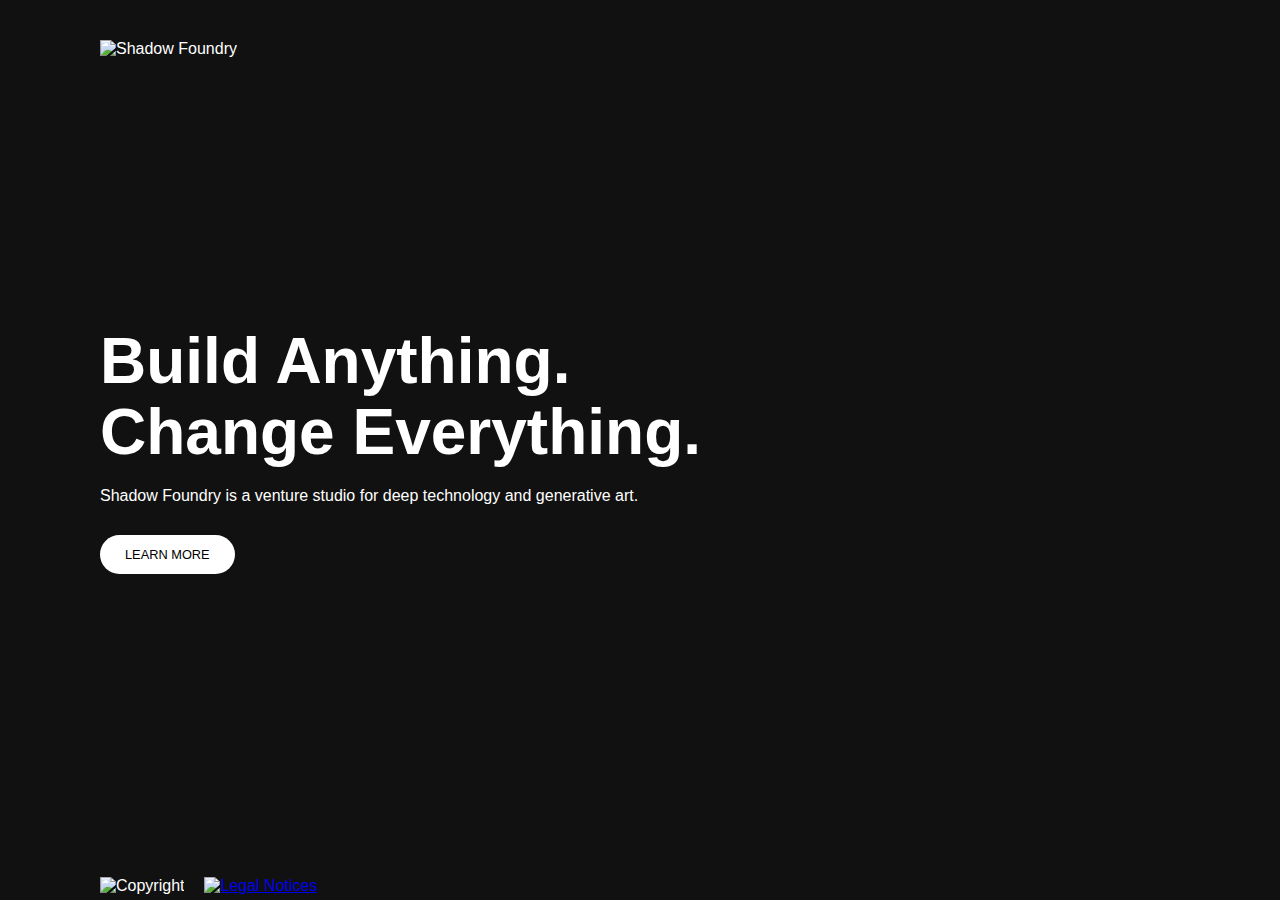
==== index.html @ a0712b69 "Add files via upload" ====
<!DOCTYPE html>
<html lang="en">
<head>
    <meta charset="UTF-8">
    <meta http-equiv="X-UA-Compatible" content="IE=edge">
    <meta name="viewport" content="width=device-width, initial-scale=1.0">
    <link rel="stylesheet" href="style.css">
    <link rel="apple-touch-icon" sizes="180x180" href="images/apple-touch-icon.png">
    <link rel="icon" type="image/png" sizes="32x32" href="images/favicon-32x32.png">
    <link rel="icon" type="image/png" sizes="16x16" href="images/favicon-16x16.png">
    <link rel="manifest" href="/site.webmanifest">
        <!--All content, images, and programming code Copyright 2022-2023, Shadow Foundry, Inc. All Rights Reserved.-->
        <!--Github: shadow-foundry-->
    <title>Shadow Foundry | Venture Studio for Art & Technology</title>
</head>
<body>

    <section class="showcase">
        <header>
            <img src="images/ShadowLogo150x50.png" alt="Shadow Foundry">
        </header>

        <video src="ShadowFoundryBackgroundVideo.mp4" muted loop autoplay></video>

        <div class="text">
        <h2>Build Anything.</h2>
        <h2>Change Everything.</h2>
        <p>Shadow Foundry is a venture studio for deep technology and generative art.</p>
            <a href="https://docs.shadowfoundry.ai">LEARN MORE</a>
        <!-- <btn><a href="https://docs.shadowfoundry.ai/">
            LEARN MORE
            </a></btn>
        <a href="shadow.formaloo.net">GET IN TOUCH</a> -->
        </div>

        <ul class="legal">
            <li><img src="images/copyright150px_2023.png" alt="Copyright"></li>
            <li><a href="https://docs.shadowfoundry.ai"><img src="images/Privacy&Terms176px.png" alt="Legal Notices"></a></li>
        </ul>
    </section>
</body>
</html>
---- style.css ----
/* lato-100 - latin-ext_latin */
@font-face {
  font-family: 'Lato';
  font-style: normal;
  font-weight: 100;
  src: url('../fonts/lato-v23-latin-ext_latin-100.eot'); /* IE9 Compat Modes */
  src: local(''),
       url('../fonts/lato-v23-latin-ext_latin-100.eot?#iefix') format('embedded-opentype'), /* IE6-IE8 */
       url('../fonts/lato-v23-latin-ext_latin-100.woff2') format('woff2'), /* Super Modern Browsers */
       url('../fonts/lato-v23-latin-ext_latin-100.woff') format('woff'), /* Modern Browsers */
       url('../fonts/lato-v23-latin-ext_latin-100.ttf') format('truetype'), /* Safari, Android, iOS */
       url('../fonts/lato-v23-latin-ext_latin-100.svg#Lato') format('svg'); /* Legacy iOS */
}

/* lato-100italic - latin-ext_latin */
@font-face {
  font-family: 'Lato';
  font-style: italic;
  font-weight: 100;
  src: url('../fonts/lato-v23-latin-ext_latin-100italic.eot'); /* IE9 Compat Modes */
  src: local(''),
       url('../fonts/lato-v23-latin-ext_latin-100italic.eot?#iefix') format('embedded-opentype'), /* IE6-IE8 */
       url('../fonts/lato-v23-latin-ext_latin-100italic.woff2') format('woff2'), /* Super Modern Browsers */
       url('../fonts/lato-v23-latin-ext_latin-100italic.woff') format('woff'), /* Modern Browsers */
       url('../fonts/lato-v23-latin-ext_latin-100italic.ttf') format('truetype'), /* Safari, Android, iOS */
       url('../fonts/lato-v23-latin-ext_latin-100italic.svg#Lato') format('svg'); /* Legacy iOS */
}

/* lato-300 - latin-ext_latin */
@font-face {
  font-family: 'Lato';
  font-style: normal;
  font-weight: 300;
  src: url('../fonts/lato-v23-latin-ext_latin-300.eot'); /* IE9 Compat Modes */
  src: local(''),
       url('../fonts/lato-v23-latin-ext_latin-300.eot?#iefix') format('embedded-opentype'), /* IE6-IE8 */
       url('../fonts/lato-v23-latin-ext_latin-300.woff2') format('woff2'), /* Super Modern Browsers */
       url('../fonts/lato-v23-latin-ext_latin-300.woff') format('woff'), /* Modern Browsers */
       url('../fonts/lato-v23-latin-ext_latin-300.ttf') format('truetype'), /* Safari, Android, iOS */
       url('../fonts/lato-v23-latin-ext_latin-300.svg#Lato') format('svg'); /* Legacy iOS */
}

/* lato-300italic - latin-ext_latin */
@font-face {
  font-family: 'Lato';
  font-style: italic;
  font-weight: 300;
  src: url('../fonts/lato-v23-latin-ext_latin-300italic.eot'); /* IE9 Compat Modes */
  src: local(''),
       url('../fonts/lato-v23-latin-ext_latin-300italic.eot?#iefix') format('embedded-opentype'), /* IE6-IE8 */
       url('../fonts/lato-v23-latin-ext_latin-300italic.woff2') format('woff2'), /* Super Modern Browsers */
       url('../fonts/lato-v23-latin-ext_latin-300italic.woff') format('woff'), /* Modern Browsers */
       url('../fonts/lato-v23-latin-ext_latin-300italic.ttf') format('truetype'), /* Safari, Android, iOS */
       url('../fonts/lato-v23-latin-ext_latin-300italic.svg#Lato') format('svg'); /* Legacy iOS */
}

/* lato-regular - latin-ext_latin */
@font-face {
  font-family: 'Lato';
  font-style: normal;
  font-weight: 400;
  src: url('../fonts/lato-v23-latin-ext_latin-regular.eot'); /* IE9 Compat Modes */
  src: local(''),
       url('../fonts/lato-v23-latin-ext_latin-regular.eot?#iefix') format('embedded-opentype'), /* IE6-IE8 */
       url('../fonts/lato-v23-latin-ext_latin-regular.woff2') format('woff2'), /* Super Modern Browsers */
       url('../fonts/lato-v23-latin-ext_latin-regular.woff') format('woff'), /* Modern Browsers */
       url('../fonts/lato-v23-latin-ext_latin-regular.ttf') format('truetype'), /* Safari, Android, iOS */
       url('../fonts/lato-v23-latin-ext_latin-regular.svg#Lato') format('svg'); /* Legacy iOS */
}

/* lato-italic - latin-ext_latin */
@font-face {
  font-family: 'Lato';
  font-style: italic;
  font-weight: 400;
  src: url('../fonts/lato-v23-latin-ext_latin-italic.eot'); /* IE9 Compat Modes */
  src: local(''),
       url('../fonts/lato-v23-latin-ext_latin-italic.eot?#iefix') format('embedded-opentype'), /* IE6-IE8 */
       url('../fonts/lato-v23-latin-ext_latin-italic.woff2') format('woff2'), /* Super Modern Browsers */
       url('../fonts/lato-v23-latin-ext_latin-italic.woff') format('woff'), /* Modern Browsers */
       url('../fonts/lato-v23-latin-ext_latin-italic.ttf') format('truetype'), /* Safari, Android, iOS */
       url('../fonts/lato-v23-latin-ext_latin-italic.svg#Lato') format('svg'); /* Legacy iOS */
}

/* lato-700 - latin-ext_latin */
@font-face {
  font-family: 'Lato';
  font-style: normal;
  font-weight: 700;
  src: url('../fonts/lato-v23-latin-ext_latin-700.eot'); /* IE9 Compat Modes */
  src: local(''),
       url('../fonts/lato-v23-latin-ext_latin-700.eot?#iefix') format('embedded-opentype'), /* IE6-IE8 */
       url('../fonts/lato-v23-latin-ext_latin-700.woff2') format('woff2'), /* Super Modern Browsers */
       url('../fonts/lato-v23-latin-ext_latin-700.woff') format('woff'), /* Modern Browsers */
       url('../fonts/lato-v23-latin-ext_latin-700.ttf') format('truetype'), /* Safari, Android, iOS */
       url('../fonts/lato-v23-latin-ext_latin-700.svg#Lato') format('svg'); /* Legacy iOS */
}

/* lato-700italic - latin-ext_latin */
@font-face {
  font-family: 'Lato';
  font-style: italic;
  font-weight: 700;
  src: url('../fonts/lato-v23-latin-ext_latin-700italic.eot'); /* IE9 Compat Modes */
  src: local(''),
       url('../fonts/lato-v23-latin-ext_latin-700italic.eot?#iefix') format('embedded-opentype'), /* IE6-IE8 */
       url('../fonts/lato-v23-latin-ext_latin-700italic.woff2') format('woff2'), /* Super Modern Browsers */
       url('../fonts/lato-v23-latin-ext_latin-700italic.woff') format('woff'), /* Modern Browsers */
       url('../fonts/lato-v23-latin-ext_latin-700italic.ttf') format('truetype'), /* Safari, Android, iOS */
       url('../fonts/lato-v23-latin-ext_latin-700italic.svg#Lato') format('svg'); /* Legacy iOS */
}

/* lato-900 - latin-ext_latin */
@font-face {
  font-family: 'Lato';
  font-style: normal;
  font-weight: 900;
  src: url('../fonts/lato-v23-latin-ext_latin-900.eot'); /* IE9 Compat Modes */
  src: local(''),
       url('../fonts/lato-v23-latin-ext_latin-900.eot?#iefix') format('embedded-opentype'), /* IE6-IE8 */
       url('../fonts/lato-v23-latin-ext_latin-900.woff2') format('woff2'), /* Super Modern Browsers */
       url('../fonts/lato-v23-latin-ext_latin-900.woff') format('woff'), /* Modern Browsers */
       url('../fonts/lato-v23-latin-ext_latin-900.ttf') format('truetype'), /* Safari, Android, iOS */
       url('../fonts/lato-v23-latin-ext_latin-900.svg#Lato') format('svg'); /* Legacy iOS */
}

/* lato-900italic - latin-ext_latin */
@font-face {
  font-family: 'Lato';
  font-style: italic;
  font-weight: 900;
  src: url('../fonts/lato-v23-latin-ext_latin-900italic.eot'); /* IE9 Compat Modes */
  src: local(''),
       url('../fonts/lato-v23-latin-ext_latin-900italic.eot?#iefix') format('embedded-opentype'), /* IE6-IE8 */
       url('../fonts/lato-v23-latin-ext_latin-900italic.woff2') format('woff2'), /* Super Modern Browsers */
       url('../fonts/lato-v23-latin-ext_latin-900italic.woff') format('woff'), /* Modern Browsers */
       url('../fonts/lato-v23-latin-ext_latin-900italic.ttf') format('truetype'), /* Safari, Android, iOS */
       url('../fonts/lato-v23-latin-ext_latin-900italic.svg#Lato') format('svg'); /* Legacy iOS */
}

* {
    box-sizing: border-box;  
    margin: 0;
    padding: 0;
    font-family: 'Lato', sans-serif;
  }

  .showcase {
      position: absolute;
      right: 0;
      width: 100%;
      min-height: 100vh;
      padding: 100px;
      display: flex;
      justify-content: space-between;
      align-items: center;
      background: #111;
      color: #fff;
      z-index: 2;
      transition: 0.5s;
  }

  .showcase.active {
    right: 300px;
  }

  .showcase header {
      position: absolute;
      top: 0;
      left: 0;
      width: 100%;
      padding: 40px 100px;
      z-index: 100;
      display: flex;
      align-items: center;
      justify-content: space-between;
  }

  .showcase video {
    position: absolute;
    top: 0;
    left: 0;
    width: 100%;
    height: 100%;
    object-fit: cover;
    opacity: 0.8;
  }

  .text {
    position: relative;
    z-index: 10;
  }

  .text h2 {
    font-size: 4em;
    font-weight: 900;
    line-height: 1.1em;
  }

  .text h3 {
    font-size: 2em;
    font-weight: 400;
    line-height: 1em;
  }

  .text p {
    font-size: 1em;
    margin: 20px 0;
    font-weight: 300;
    max-width: 700px;
  }

  .text a {
    display: inline-block;
    font-size: 0.8em;
    background: #fff;
    padding: 12px 25px;
    color: #000;
    text-decoration: none;
    margin-top: 10px;
    border-radius: 100px 100px 100px 100px;
    transition: 0.1s;
  }

  .text a:hover {
    color: #000;
    background: #d3d3d3;
  }

/*
  .text a {
    display: inline-block;
    font-size: 0.8em;
    color: #000;
    text-decoration: none;
    margin-top: 10px;
  }

  .text a:hover {
    color: #000;
    background: #d3d3d3;
  }

  .text btn {
    background: #fff;
    padding: 12px 20px;
    border-radius: 100px 100px 100px 100px;
    transition: 0.1s;
    z-index: 10;
  }
*/
    /* All code and contents copyright 2021-2023 Shadow Foundry, Inc. All rights reserved. */
    /* github: shadow-foundry */

  .legal {
    position: absolute;
    bottom: 5px;
    z-index: 10;
    display: flex;
    justify-content: center;
    align-items: center;
  }

  .legal li {
    list-style: none;
    margin-right: 20px;
  }

  @media(max-width: 798px) {
    .showcase, .showcase header {
      padding: 40px;
    }

    .text h2 {
      font-size: 3em;
    }
  }
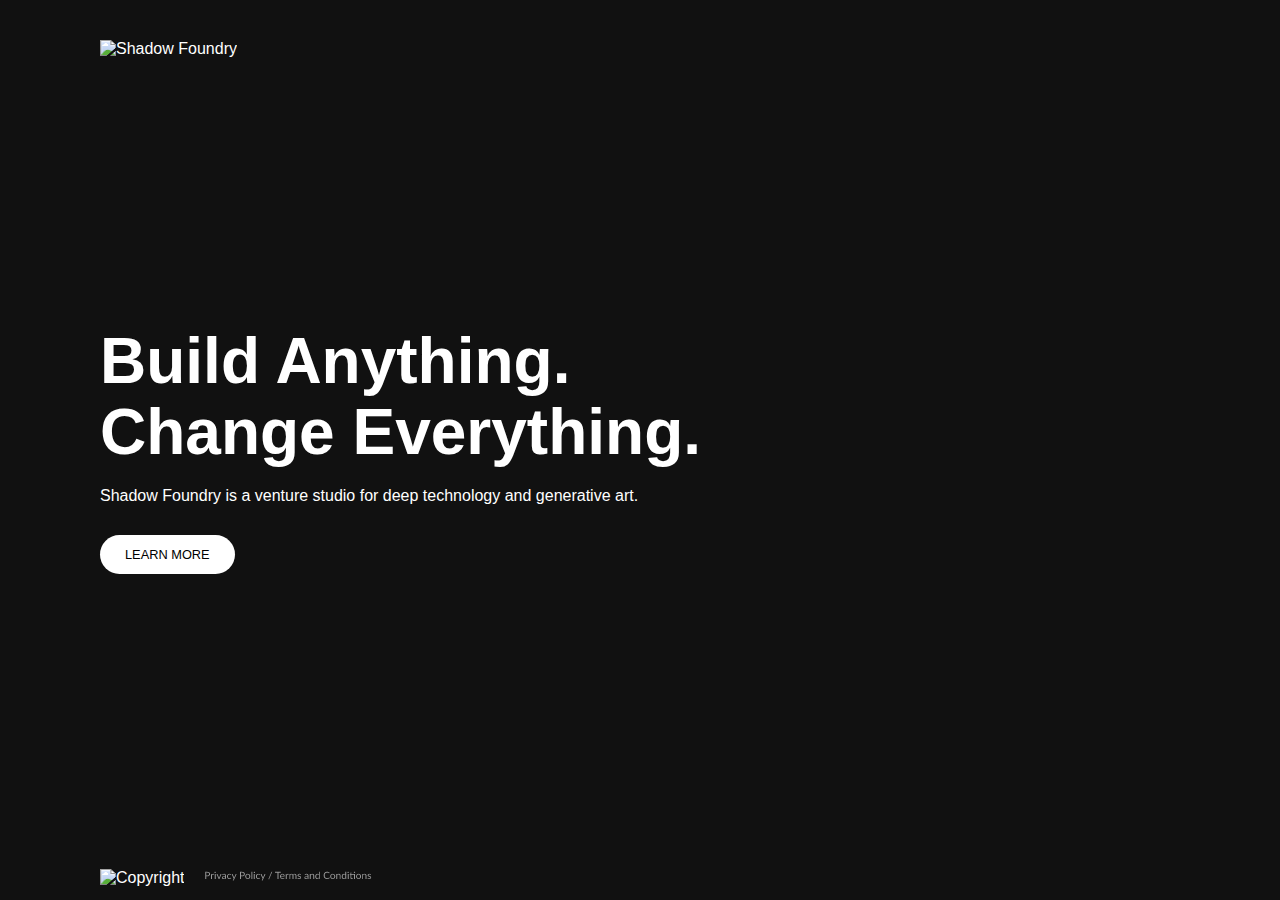
==== commit 20378f24: "Add files via upload" ====
--- a/index.html
+++ b/index.html
@@ -27,15 +27,12 @@
         <h2>Change Everything.</h2>
         <p>Shadow Foundry is a venture studio for deep technology and generative art.</p>
             <a href="https://docs.shadowfoundry.ai">LEARN MORE</a>
-        <!-- <btn><a href="https://docs.shadowfoundry.ai/">
-            LEARN MORE
-            </a></btn>
-        <a href="shadow.formaloo.net">GET IN TOUCH</a> -->
+           <!-- <a href="">GET IN TOUCH</a> -->
         </div>
 
         <ul class="legal">
             <li><img src="images/copyright150px_2023.png" alt="Copyright"></li>
-            <li><a href="https://docs.shadowfoundry.ai"><img src="images/Privacy&Terms176px.png" alt="Legal Notices"></a></li>
+            <li><a href="https://docs.shadowfoundry.ai"><img src="images/Privacy&Terms168px.png" alt="Legal Notices"></a></li>
         </ul>
     </section>
 </body>
--- a/style.css
+++ b/style.css
@@ -227,28 +227,17 @@
     background: #d3d3d3;
   }
 
-/*
-  .text a {
-    display: inline-block;
-    font-size: 0.8em;
+  /*
+  .get-in-touch {
     color: #000;
-    text-decoration: none;
-    margin-top: 10px;
-  }
-
-  .text a:hover {
-    color: #000;
-    background: #d3d3d3;
-  }
-
-  .text btn {
-    background: #fff;
-    padding: 12px 20px;
-    border-radius: 100px 100px 100px 100px;
     transition: 0.1s;
-    z-index: 10;
-  }
-*/
+  }
+
+  .get-in-touch:hover {
+    color: #fff;
+  }
+  */
+
     /* All code and contents copyright 2021-2023 Shadow Foundry, Inc. All rights reserved. */
     /* github: shadow-foundry */
 
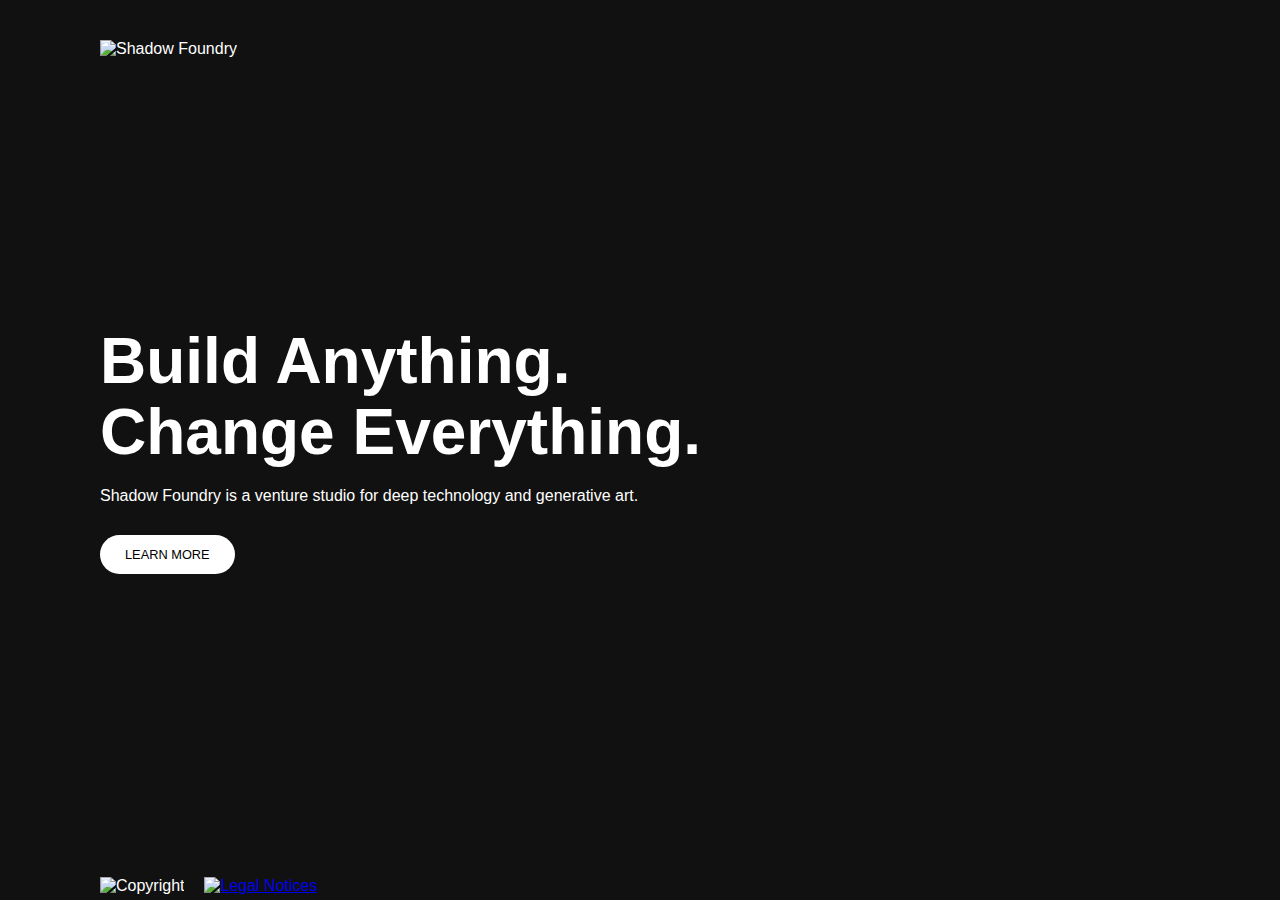
==== commit 79efee95: "Add files via upload" ====
--- a/index.html
+++ b/index.html
@@ -32,7 +32,7 @@
 
         <ul class="legal">
             <li><img src="images/copyright150px_2023.png" alt="Copyright"></li>
-            <li><a href="https://docs.shadowfoundry.ai"><img src="images/Privacy&Terms168px.png" alt="Legal Notices"></a></li>
+            <li><a href="https://docs.shadowfoundry.ai"><img src="images/Privacy_Terms168px.png" alt="Legal Notices"></a></li>
         </ul>
     </section>
 </body>
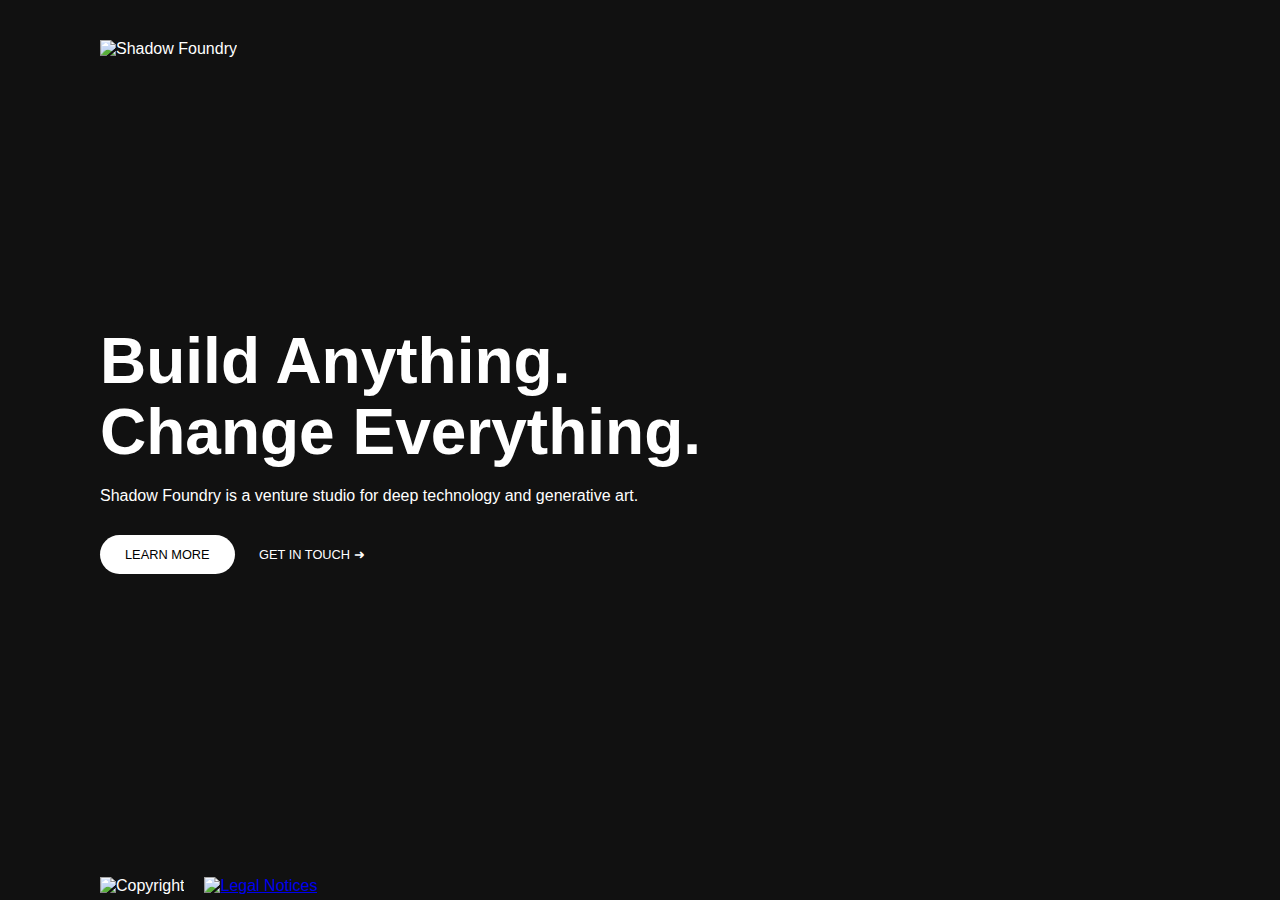
==== commit b130ddec: "Add files via upload" ====
--- a/index.html
+++ b/index.html
@@ -26,13 +26,13 @@
         <h2>Build Anything.</h2>
         <h2>Change Everything.</h2>
         <p>Shadow Foundry is a venture studio for deep technology and generative art.</p>
-            <a href="https://docs.shadowfoundry.ai">LEARN MORE</a>
-           <!-- <a href="">GET IN TOUCH</a> -->
+            <a href="https://docs.shadowfoundry.ai" class="learn-more">LEARN MORE</a>
+            <a href="https://tplni2xs4l7.typeform.com/to/yG4g8jV9" class="get-in-touch">GET IN TOUCH &#10140;</a>
         </div>
 
         <ul class="legal">
             <li><img src="images/copyright150px_2023.png" alt="Copyright"></li>
-            <li><a href="https://docs.shadowfoundry.ai"><img src="images/Privacy_Terms168px.png" alt="Legal Notices"></a></li>
+            <li><a href="https://docs.shadowfoundry.ai/shadow-foundry/legal/"><img src="images/Privacy_Terms168px.png" alt="Legal Notices"></a></li>
         </ul>
     </section>
 </body>
--- a/style.css
+++ b/style.css
@@ -210,7 +210,7 @@
     max-width: 700px;
   }
 
-  .text a {
+  .learn-more {
     display: inline-block;
     font-size: 0.8em;
     background: #fff;
@@ -222,21 +222,26 @@
     transition: 0.1s;
   }
 
-  .text a:hover {
+  .learn-more:hover {
     color: #000;
     background: #d3d3d3;
   }
 
-  /*
   .get-in-touch {
-    color: #000;
+    color: #fff;
+    font-size: 0.8em;
+    text-decoration: none;
+    margin-top: 10px;
+    margin-left: 20px;
+    background: none;
+    padding: 0;
+    border-radius: 0;
     transition: 0.1s;
-  }
-
-  .get-in-touch:hover {
-    color: #fff;
-  }
-  */
+ }
+
+ .get-in-touch:hover {
+  color: #d3d3d3;
+ }
 
     /* All code and contents copyright 2021-2023 Shadow Foundry, Inc. All rights reserved. */
     /* github: shadow-foundry */
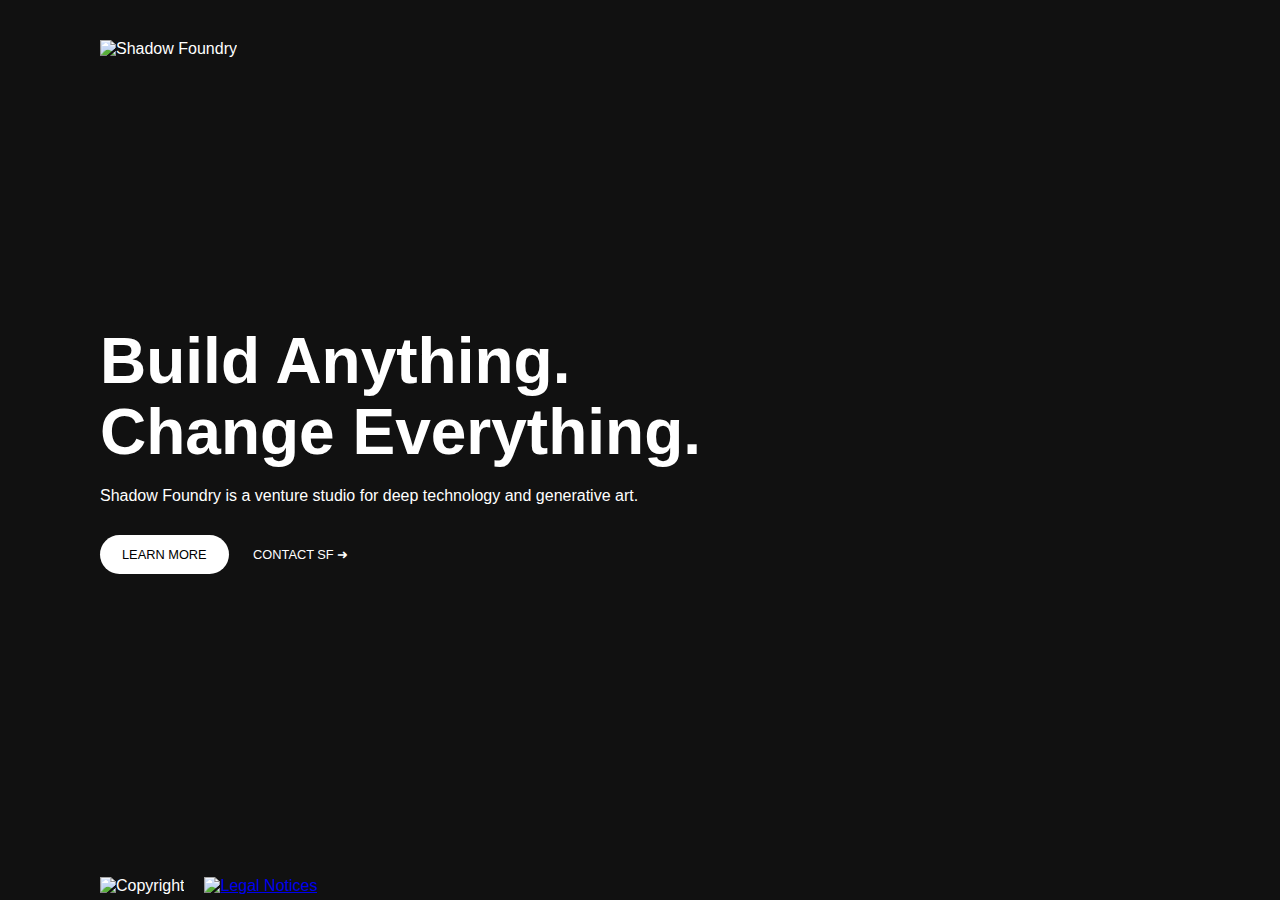
==== commit 9a6ac0c6: "Add files via upload" ====
--- a/index.html
+++ b/index.html
@@ -20,19 +20,19 @@
             <img src="images/ShadowLogo150x50.png" alt="Shadow Foundry">
         </header>
 
-        <video src="ShadowFoundryBackgroundVideo.mp4" muted loop autoplay></video>
+        <video src="SF_2023BackgroundVideo_17mb.mp4" muted loop autoplay></video>
 
         <div class="text">
         <h2>Build Anything.</h2>
         <h2>Change Everything.</h2>
         <p>Shadow Foundry is a venture studio for deep technology and generative art.</p>
             <a href="https://docs.shadowfoundry.ai" class="learn-more">LEARN MORE</a>
-            <a href="https://tplni2xs4l7.typeform.com/to/yG4g8jV9" class="get-in-touch">GET IN TOUCH &#10140;</a>
+            <a href="https://tplni2xs4l7.typeform.com/to/yG4g8jV9" class="get-in-touch">CONTACT SF &#10140;</a>
         </div>
 
         <ul class="legal">
             <li><img src="images/copyright150px_2023.png" alt="Copyright"></li>
-            <li><a href="https://docs.shadowfoundry.ai/shadow-foundry/legal/"><img src="images/Privacy_Terms168px.png" alt="Legal Notices"></a></li>
+            <li><a href="https://docs.shadowfoundry.ai/shadow-foundry/legal/terms-and-conditions-of-use"><img src="images/Privacy_Terms168px.png" alt="Legal Notices"></a></li>
         </ul>
     </section>
 </body>
--- a/style.css
+++ b/style.css
@@ -210,14 +210,18 @@
     max-width: 700px;
   }
 
-  .learn-more {
+  .text a {
     display: inline-block;
     font-size: 0.8em;
+    margin-top: 10px;
+  }
+
+  .learn-more {
     background: #fff;
-    padding: 12px 25px;
+    padding: 12px 22px;
     color: #000;
     text-decoration: none;
-    margin-top: 10px;
+    font-size: 0.8em;
     border-radius: 100px 100px 100px 100px;
     transition: 0.1s;
   }
@@ -228,19 +232,18 @@
   }
 
   .get-in-touch {
-    color: #fff;
-    font-size: 0.8em;
-    text-decoration: none;
-    margin-top: 10px;
-    margin-left: 20px;
     background: none;
     padding: 0;
+    color: #fff;
+    text-decoration: none;
+    font-size: 0.8em;
+    margin-left: 20px;
     border-radius: 0;
-    transition: 0.1s;
  }
 
  .get-in-touch:hover {
   color: #d3d3d3;
+  background: none;
  }
 
     /* All code and contents copyright 2021-2023 Shadow Foundry, Inc. All rights reserved. */
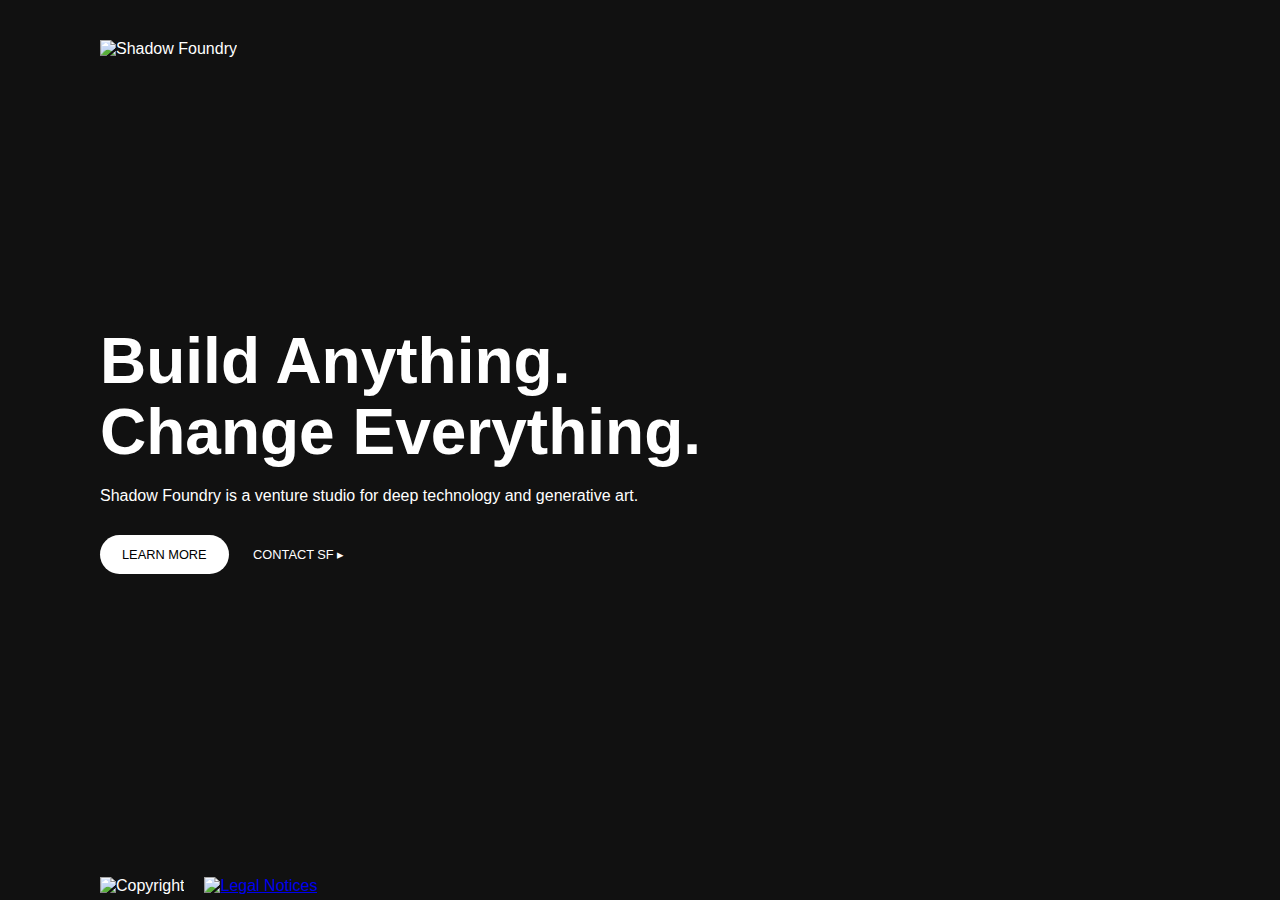
==== commit 62315107: "Add files via upload" ====
--- a/index.html
+++ b/index.html
@@ -14,7 +14,6 @@
     <title>Shadow Foundry | Venture Studio for Art & Technology</title>
 </head>
 <body>
-
     <section class="showcase">
         <header>
             <img src="images/ShadowLogo150x50.png" alt="Shadow Foundry">
@@ -27,7 +26,7 @@
         <h2>Change Everything.</h2>
         <p>Shadow Foundry is a venture studio for deep technology and generative art.</p>
             <a href="https://docs.shadowfoundry.ai" class="learn-more">LEARN MORE</a>
-            <a href="https://tplni2xs4l7.typeform.com/to/yG4g8jV9" class="get-in-touch">CONTACT SF &#10140;</a>
+            <a href="https://shadow.formaloo.net/letstalk" class="get-in-touch">CONTACT SF &#9656</a>
         </div>
 
         <ul class="legal">
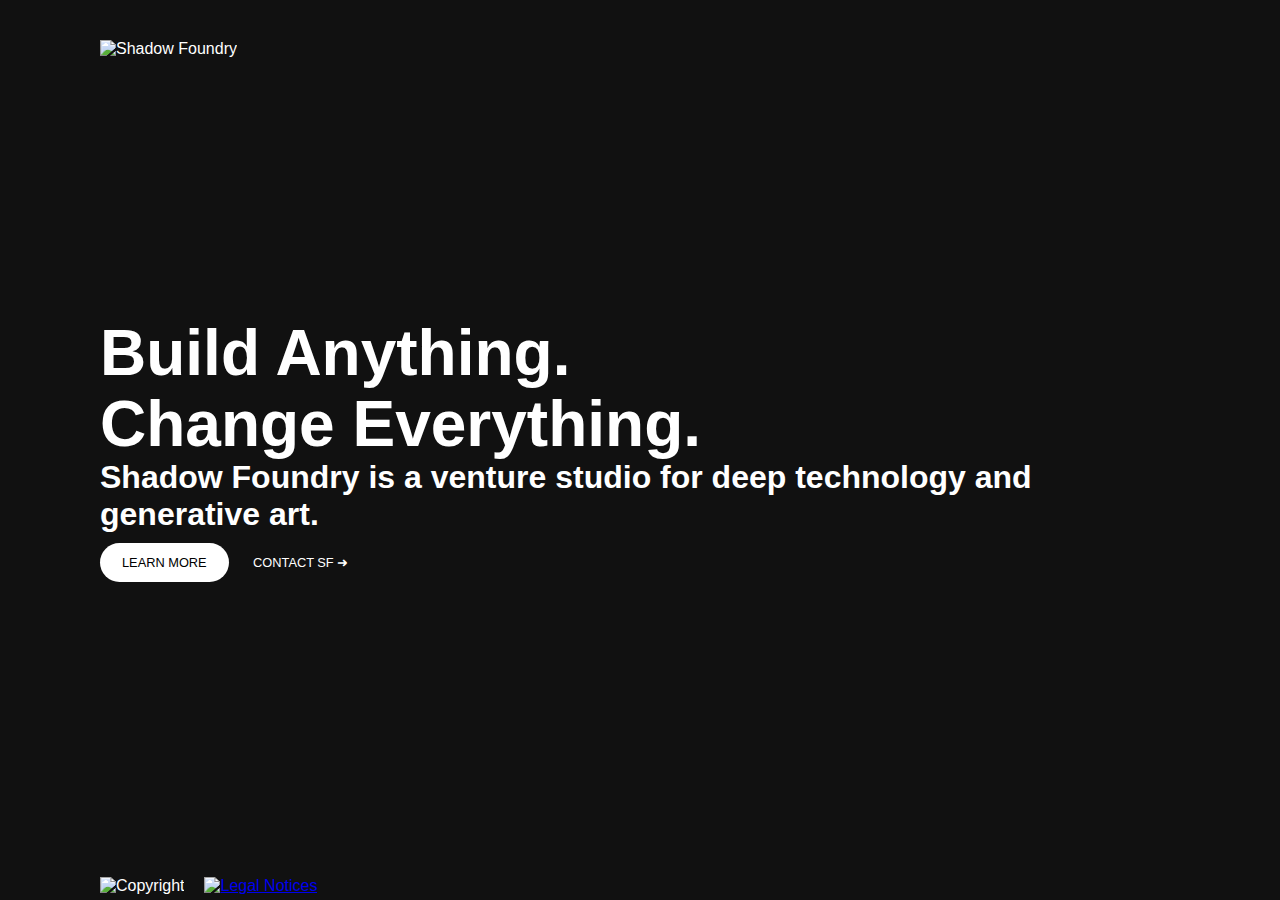
==== commit e6e55836: "Add files via upload" ====
--- a/index.html
+++ b/index.html
@@ -3,6 +3,8 @@
 <head>
     <meta charset="UTF-8">
     <meta http-equiv="X-UA-Compatible" content="IE=edge">
+    <meta http-equiv=”Content-Security-Policy” content=”default-src 'none'; script-src 'self' ajax.cloudflare.com static.cloudflareinsights.com; connect-src 'self' cloudflareinsights.com; img-src 'self'; style-src 'self'; base-uri 'self'; form-action 'self'”>
+    <meta name="description" content="Shadow Foundry is a venture studio that innovates and invests in revolutionary technologies and AI-generated art.">
     <meta name="viewport" content="width=device-width, initial-scale=1.0">
     <link rel="stylesheet" href="style.css">
     <link rel="apple-touch-icon" sizes="180x180" href="images/apple-touch-icon.png">
@@ -24,9 +26,9 @@
         <div class="text">
         <h2>Build Anything.</h2>
         <h2>Change Everything.</h2>
-        <p>Shadow Foundry is a venture studio for deep technology and generative art.</p>
+        <h1>Shadow Foundry is a venture studio for deep technology and generative art.</h1>
             <a href="https://docs.shadowfoundry.ai" class="learn-more">LEARN MORE</a>
-            <a href="https://shadow.formaloo.net/letstalk" class="get-in-touch">CONTACT SF &#9656</a>
+            <a href="https://shadowfoundry.ai/contact.html" class="get-in-touch">CONTACT SF &#10140;</a>
         </div>
 
         <ul class="legal">
